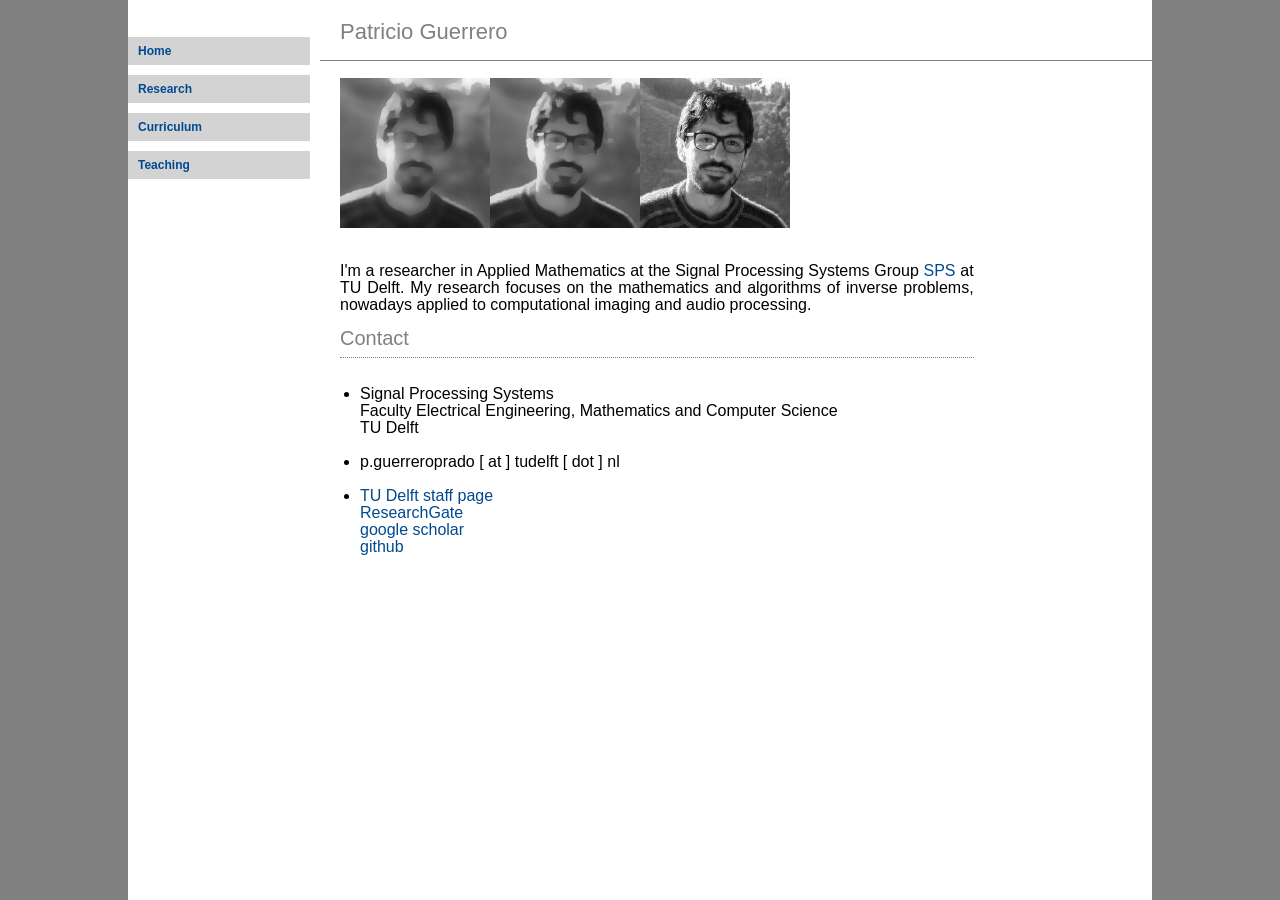
==== index.html @ 7c43b046 "2026version V0" ====
<html>
<head>
<META http-equiv="Content-Type" content="text/html; charset=UTF-8">
<title>
Patricio Guerrero 
</title>
</head>
<LINK rel="stylesheet" type="text/css" href="./estilo.css" media="screen">
<frameset cols=10%,15%,65%,10% border="0" >
	<frame src=nada.html noresize>
	<frame src=menu.html name="menu">
	<frame src=home.html name="home">
	<frame src=nada.html noresize>
</frameset>
---- estilo.css ----
* {
	margin: 0;
	padding: 0;
}

body {
background: white;
font-family: Arial, Helvetica, sans-serif;
font-size: 16px;
line-height: 17px;
color: black
}

a {
text-decoration: none;
color: #004990;
}
a:hover {
text-decoration: underline;
color: #111;
}

#wrap {
margin: 0 auto;
width: 700px;
background: #fff;
}

#header {
height: 60px;
border-bottom: 1pt solid gray;  /* dotted */
}
#header h1 {
font-size: 22px;
font-weight: 100;
letter-spacing: +0px;
padding: 23px 0 0 20px;
color: #808080;
}
#header h1 a { 
color: #aaa;
text-decoration: none;
font-weight: 100;
letter-spacing: -2px;
}
#header h1 a:hover {
color: #111;
}


#header h2 {
font-size: 19px;
color: #111;
padding: 5px 0 0 20px;
letter-spacing: -1px;
font-weight: 100;
}

#menu {
height: 30px;
line-height: 30px;
border-top: 1px dotted #555;
border-bottom: 1px dotted #555;
}
#menu ul {
list-style-type: none;
padding-left: 20px;
}
#menu ul li {
display: block;
float: left;
}
#menu ul li a {
padding: 0 20px 0 0;
text-decoration: none;
font-weight: 100;
font-size: 14px;
color: #004990;
}
#menu ul li a:hover {
color: #004990;
text-decoration: none;
font-weight: 600;
}

#content {
padding: 0 20px 20px 20px;
}



.middle {
float: center;
width: 80%;
text-align: justify;
}
.middle h2 {
font-size: 20px;
font-weight: 100;
color: gray;
border-bottom: 1pt dotted gray;
padding: 17px 10 10px 0;
}
.middle h2 a {
text-decoration: none;
color: #004990;
}
.middle h2 a:hover {
color: #111;
}
.middle ul {
padding: 10px 0 15px 20px;
}
.middle ol {
padding: 10px 0 15px 20px;
}




.left {
float: left;
width: 95%;
margin-top: 10px;
background: white;
}
.left h2 {
margin: 10px 0 0 0;
padding-left: 10px;
height: 28px;
line-height: 28px;
color: #fff;
font-size: 12px;
background:  LightGray;
}
.left ul {
padding: 10px 0 15px 20px;
list-style-type: square;
color: #788BBD;
}
.left ul li a {
color: #fff;
text-decoration: none;
font-size: 13px;
font-weight: 100;
}
.left ul li a:hover {
color: #fff;
font-weight: 600;
}

#footer {
height: 30px;
line-height: 30px;
background: #657983;
text-align: center;
font-size: 11px;
color: #fff;
}
#footer a { color: #fff; }

table {
  margin: 0;
  border: 0;
  width: 90%;
  font-size: 100%;
  font: inherit;
  vertical-align: baseline;
}

th, td {
    padding: 5px;
    text-align: left;
    border-bottom: 1px solid #ddd;
}
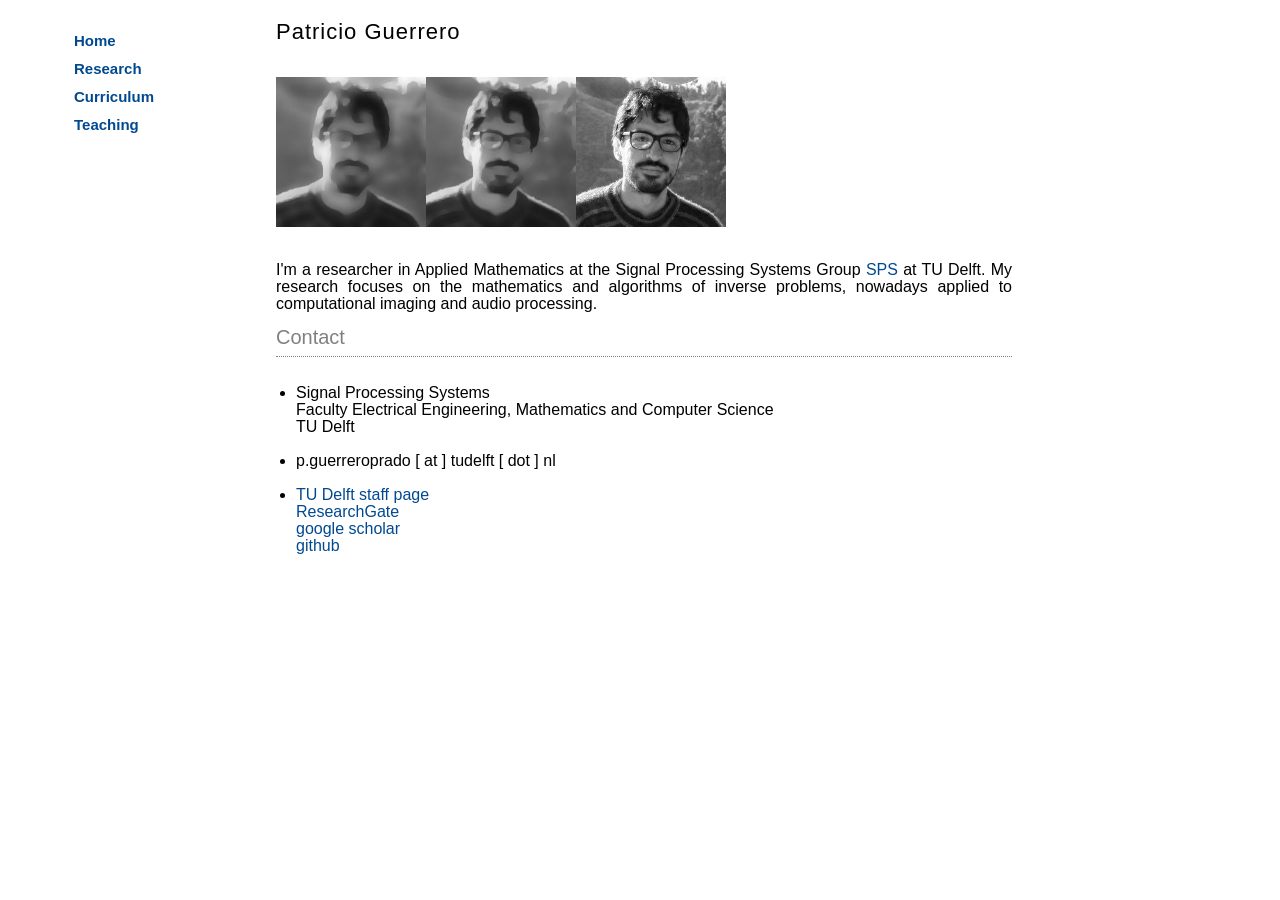
==== commit 0957f498: "updated cv and siamop26" ====
--- a/index.html
+++ b/index.html
@@ -6,7 +6,7 @@
 </title>
 </head>
 <LINK rel="stylesheet" type="text/css" href="./estilo.css" media="screen">
-<frameset cols=10%,15%,65%,10% border="0" >
+<frameset cols=5%,15%,75%,5% border="0" >
 	<frame src=nada.html noresize>
 	<frame src=menu.html name="menu">
 	<frame src=home.html name="home">
--- a/estilo.css
+++ b/estilo.css
@@ -23,19 +23,19 @@
 #wrap {
 margin: 0 auto;
 width: 700px;
-background: #fff;
+background: white;
 }
 
 #header {
 height: 60px;
-border-bottom: 1pt solid gray;  /* dotted */
+border-bottom: 0pt dotted gray;  /* dotted */
 }
 #header h1 {
 font-size: 22px;
 font-weight: 100;
-letter-spacing: +0px;
+letter-spacing: +1px;
 padding: 23px 0 0 20px;
-color: #808080;
+color: black;
 }
 #header h1 a { 
 color: #aaa;
@@ -125,13 +125,13 @@
 background: white;
 }
 .left h2 {
-margin: 10px 0 0 0;
+margin: 0px 0 0 0;
 padding-left: 10px;
 height: 28px;
 line-height: 28px;
 color: #fff;
-font-size: 12px;
-background:  LightGray;
+font-size: 15px;
+background:  white;
 }
 .left ul {
 padding: 10px 0 15px 20px;
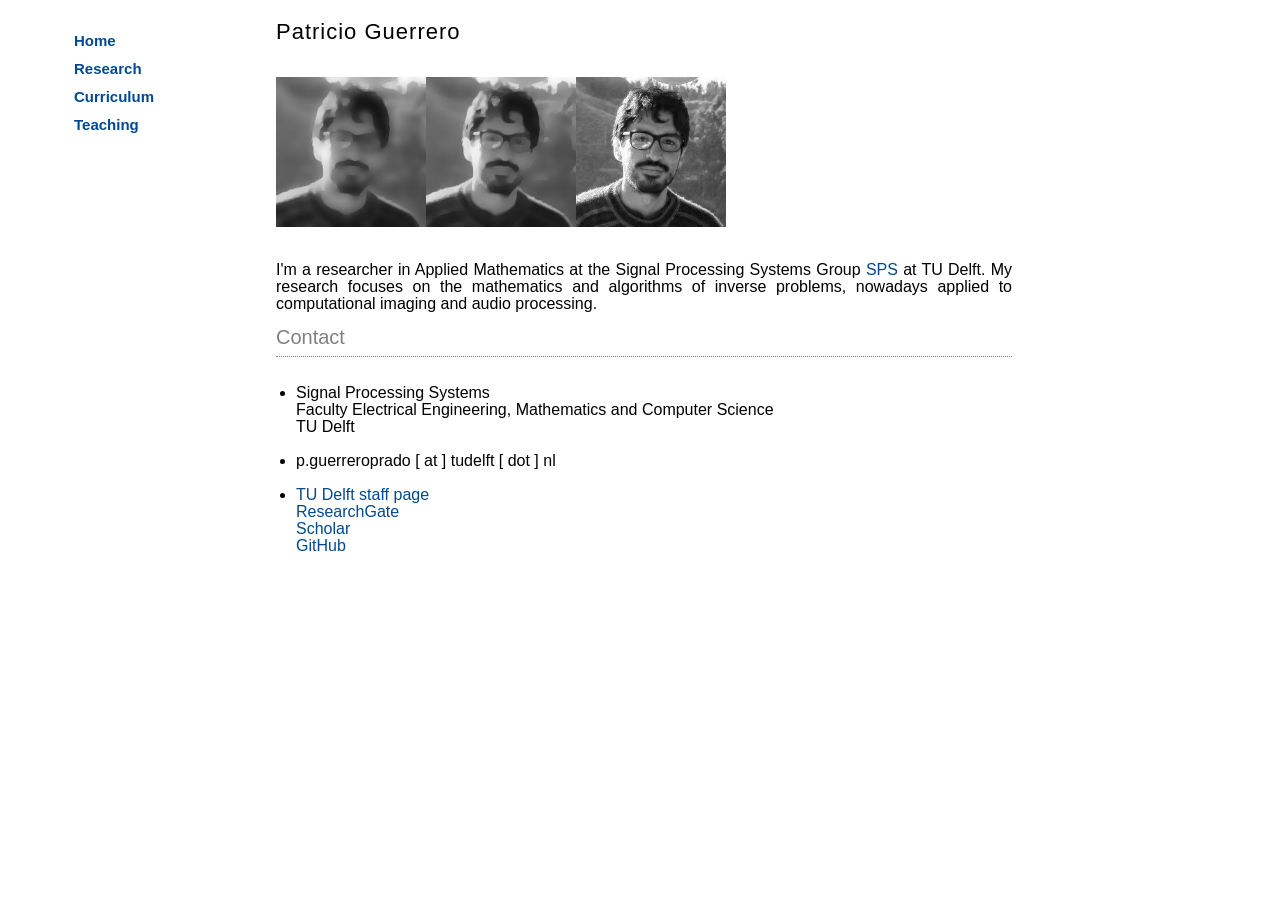
==== commit 9cee7c8e: "html/css clean up" ====
--- a/index.html
+++ b/index.html
@@ -1,20 +1,19 @@
-<html>
-<head>
-<META http-equiv="Content-Type" content="text/html; charset=UTF-8">
-<title>
-Patricio Guerrero 
-</title>
-</head>
-<LINK rel="stylesheet" type="text/css" href="./estilo.css" media="screen">
-<frameset cols=5%,15%,75%,5% border="0" >
-	<frame src=nada.html noresize>
-	<frame src=menu.html name="menu">
-	<frame src=home.html name="home">
-	<frame src=nada.html noresize>
-</frameset>
-
-
-
-
-	
-
+<!DOCTYPE HTML PUBLIC "-//W3C//DTD HTML 4.01 Frameset//EN" "http://www.w3.org/TR/html4/frameset.dtd">
+<html>
+<head>
+<meta http-equiv="Content-Type" content="text/html; charset=UTF-8">
+<title>Patricio Guerrero</title>
+<link rel="stylesheet" type="text/css" href="./estilo.css" media="screen">
+</head>
+<frameset cols="5%,15%,75%,5%" border="0">
+    <frame src="nada.html" noresize>
+    <frame src="menu.html" name="menu">
+    <frame src="home.html" name="home">
+    <frame src="nada.html" noresize>
+    <noframes>
+        <body>
+            <p>This site uses frames. Please open <a href="home.html">the home page</a>.</p>
+        </body>
+    </noframes>
+</frameset>
+</html>
--- a/estilo.css
+++ b/estilo.css
@@ -8,7 +8,7 @@
 font-family: Arial, Helvetica, sans-serif;
 font-size: 16px;
 line-height: 17px;
-color: black
+color: black;
 }
 
 a {
@@ -33,7 +33,7 @@
 #header h1 {
 font-size: 22px;
 font-weight: 100;
-letter-spacing: +1px;
+letter-spacing: 1px;
 padding: 23px 0 0 20px;
 color: black;
 }
@@ -90,7 +90,6 @@
 
 
 .middle {
-float: center;
 width: 80%;
 text-align: justify;
 }
@@ -99,7 +98,7 @@
 font-weight: 100;
 color: gray;
 border-bottom: 1pt dotted gray;
-padding: 17px 10 10px 0;
+padding: 17px 10px 10px 0;
 }
 .middle h2 a {
 text-decoration: none;
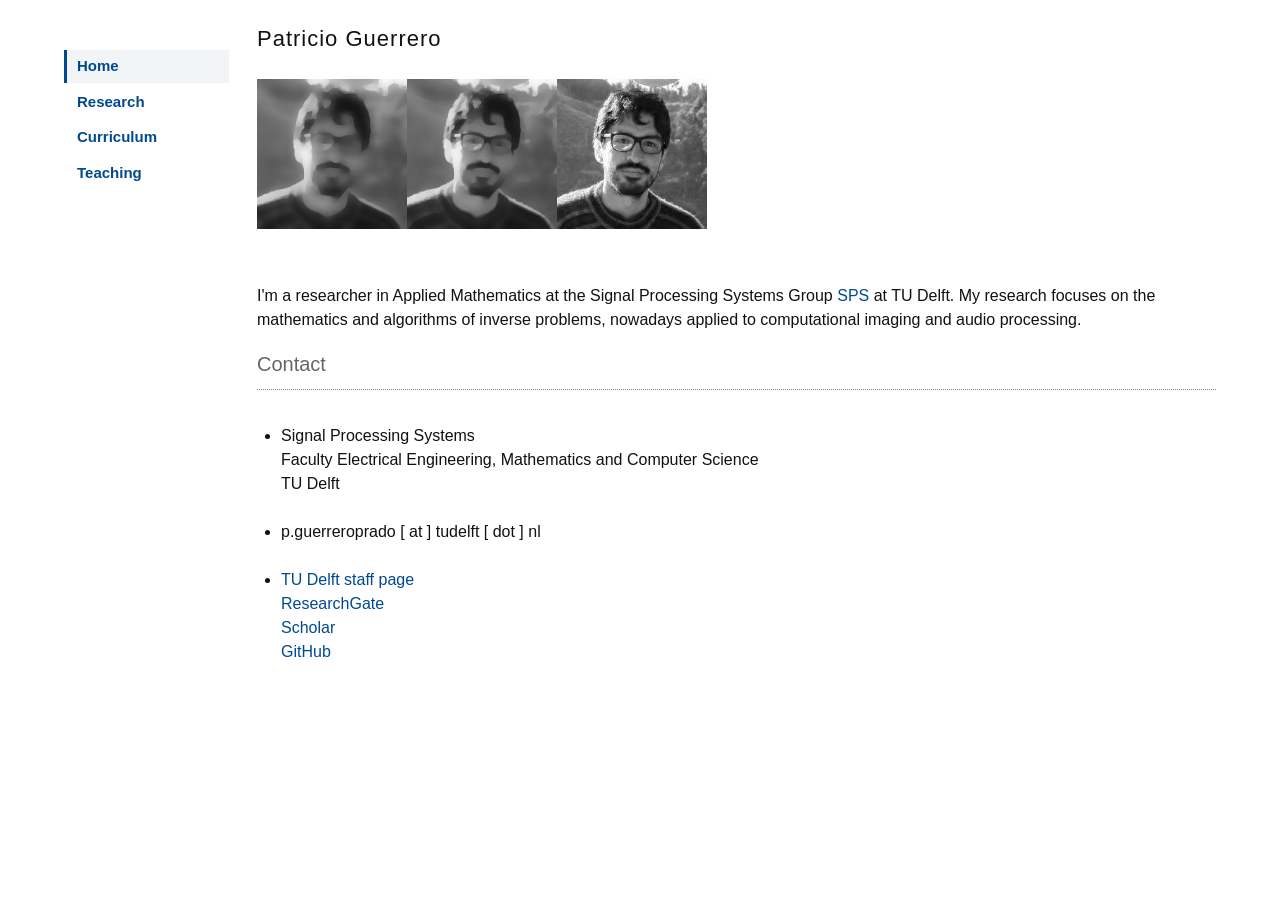
==== commit a05c6ca2: "frameless" ====
--- a/index.html
+++ b/index.html
@@ -1,19 +1,63 @@
-<!DOCTYPE HTML PUBLIC "-//W3C//DTD HTML 4.01 Frameset//EN" "http://www.w3.org/TR/html4/frameset.dtd">
-<html>
+<!doctype html>
+<html lang="en">
 <head>
-<meta http-equiv="Content-Type" content="text/html; charset=UTF-8">
-<title>Patricio Guerrero</title>
-<link rel="stylesheet" type="text/css" href="./estilo.css" media="screen">
+  <meta charset="utf-8">
+  <meta name="viewport" content="width=device-width, initial-scale=1">
+  <title>Home — Patricio Guerrero</title>
+  <link rel="stylesheet" href="estilo.css">
 </head>
-<frameset cols="5%,15%,75%,5%" border="0">
-    <frame src="nada.html" noresize>
-    <frame src="menu.html" name="menu">
-    <frame src="home.html" name="home">
-    <frame src="nada.html" noresize>
-    <noframes>
-        <body>
-            <p>This site uses frames. Please open <a href="home.html">the home page</a>.</p>
-        </body>
-    </noframes>
-</frameset>
+<body>
+  <a class="skip-link" href="#content">Skip to content</a>
+  <div class="layout">
+    <nav class="navigation" aria-label="Main navigation">
+        <a href="index.html" aria-current="page">Home</a>
+        <a href="research.html">Research</a>
+        <a href="cv.html">Curriculum</a>
+        <a href="teaching.html">Teaching</a>
+    </nav>
+    <div class="page">
+      <header><h1>Patricio Guerrero</h1></header>
+      <main id="content" class="middle" tabindex="-1"> 
+
+	    <BR>	
+ 
+ 
+	  <img src="./foto.jpeg" name="graphics1" align="bottom" border="0" height="150" alt="Patricio Guerrero">
+ 
+	  <BR><BR>
+
+	  <br> I'm a researcher in Applied Mathematics at
+	  the Signal Processing Systems Group <a
+						href="https://sps.ewi.tudelft.nl/" target="_blank" rel="noopener noreferrer">SPS</a> at TU Delft. My research focuses on the mathematics and algorithms of inverse problems, nowadays applied to computational imaging and audio processing. 
+
+	  <br>
+
+	<!-- <br>My
+	  thesis "Three-dimensional reconstruction of flat heritage
+	  objects based on Compton scattering tomography" was
+	  supervised by <a
+	  href="https://dumas.perso.math.cnrs.fr/" target="_blank" rel="noopener noreferrer">Laurent Dumas</a>, <a
+	  href="http://perso-etis.ensea.fr/nguyen-verger/" target="_blank" rel="noopener noreferrer">Mai Nguyen</a> and <a
+	  href="http://ipanema.cnrs.fr/directory-1/article/serge-cohen"
+	  target="_blank" rel="noopener noreferrer">Serge Cohen</a>, defended on July 5, 2018. <br> -->
+
+
+	  <H2>Contact</h2><br>
+	  <ul>
+	  <li>Signal Processing Systems<BR>
+	  Faculty Electrical Engineering, Mathematics and Computer Science <BR>
+          TU Delft </li><BR>
+	  
+	  <li>p.guerreroprado [ at ] tudelft [ dot ] nl<BR>
+	  </li><BR>
+	  <li> <a href="https://sps.ewi.tudelft.nl/People/bio.php?id=1151" target="_blank" rel="noopener noreferrer">TU Delft staff page</a><br>
+	   <a href="https://www.researchgate.net/profile/Patricio-Guerrero-3" target="_blank" rel="noopener noreferrer">ResearchGate</a><br>
+	   <a href="https://scholar.google.com/citations?user=97jr56wAAAAJ&hl=en&authuser=2" target="_blank" rel="noopener noreferrer">Scholar</a><br>
+	   <a href="https://github.com/patoguerrero" target="_blank" rel="noopener noreferrer">GitHub</a></li>
+	  </ul>
+
+	</main>
+    </div>
+  </div>
+</body>
 </html>
--- a/estilo.css
+++ b/estilo.css
@@ -1,174 +1,28 @@
-* {
-	margin: 0;
-	padding: 0;
+* { box-sizing: border-box; }
+body { margin: 0; background: white; color: #111; font: 16px/1.5 Arial, Helvetica, sans-serif; }
+a { color: #004990; text-decoration: none; }
+a:hover { color: #111; text-decoration: underline; }
+a:focus-visible { outline: 2px solid #004990; outline-offset: 4px; }
+.layout { display: grid; grid-template-columns: 165px minmax(0, 1fr); gap: 28px; width: 90%; max-width: 1180px; margin: 0 auto; }
+.navigation { position: sticky; top: 24px; align-self: start; display: flex; flex-direction: column; gap: 3px; padding-top: 26px; }
+.navigation a { padding: 5px 10px; font-size: 15px; font-weight: bold; border-left: 3px solid transparent; }
+.navigation a[aria-current="page"] { border-color: #004990; background: #f2f5f8; }
+.page { min-width: 0; padding-bottom: 40px; }
+h1 { margin: 0; padding: 22px 0 0; font-size: 22px; font-weight: 400; letter-spacing: 1px; }
+.middle { overflow-wrap: anywhere; text-align: left; }
+.middle h2 { margin: 0; padding: 17px 0 10px; font-size: 20px; font-weight: 400; color: #666; border-bottom: 1px dotted gray; }
+.middle ul, .middle ol { margin: 0; padding: 10px 0 15px 24px; }
+img { max-width: 100%; object-fit: contain; }
+table { width: 100%; border-collapse: collapse; font: inherit; }
+th, td { padding: 7px 5px; text-align: left; vertical-align: top; border-bottom: 1px solid #ddd; }
+td:first-child { width: 200px; }
+.skip-link { position: absolute; left: 12px; top: -100px; padding: 8px; background: white; z-index: 2; }
+.skip-link:focus { top: 8px; }
+@media (max-width: 700px) {
+  .layout { display: block; width: auto; margin: 0 18px; }
+  .navigation { position: static; flex-direction: row; flex-wrap: wrap; gap: 4px 8px; padding: 14px 0; border-bottom: 1px solid #ddd; }
+  .navigation a { padding: 5px 4px; border-left: 0; border-bottom: 2px solid transparent; }
+  h1 { padding-top: 18px; }
+  td:first-child { width: 30%; }
 }
-
-body {
-background: white;
-font-family: Arial, Helvetica, sans-serif;
-font-size: 16px;
-line-height: 17px;
-color: black;
-}
-
-a {
-text-decoration: none;
-color: #004990;
-}
-a:hover {
-text-decoration: underline;
-color: #111;
-}
-
-#wrap {
-margin: 0 auto;
-width: 700px;
-background: white;
-}
-
-#header {
-height: 60px;
-border-bottom: 0pt dotted gray;  /* dotted */
-}
-#header h1 {
-font-size: 22px;
-font-weight: 100;
-letter-spacing: 1px;
-padding: 23px 0 0 20px;
-color: black;
-}
-#header h1 a { 
-color: #aaa;
-text-decoration: none;
-font-weight: 100;
-letter-spacing: -2px;
-}
-#header h1 a:hover {
-color: #111;
-}
-
-
-#header h2 {
-font-size: 19px;
-color: #111;
-padding: 5px 0 0 20px;
-letter-spacing: -1px;
-font-weight: 100;
-}
-
-#menu {
-height: 30px;
-line-height: 30px;
-border-top: 1px dotted #555;
-border-bottom: 1px dotted #555;
-}
-#menu ul {
-list-style-type: none;
-padding-left: 20px;
-}
-#menu ul li {
-display: block;
-float: left;
-}
-#menu ul li a {
-padding: 0 20px 0 0;
-text-decoration: none;
-font-weight: 100;
-font-size: 14px;
-color: #004990;
-}
-#menu ul li a:hover {
-color: #004990;
-text-decoration: none;
-font-weight: 600;
-}
-
-#content {
-padding: 0 20px 20px 20px;
-}
-
-
-
-.middle {
-width: 80%;
-text-align: justify;
-}
-.middle h2 {
-font-size: 20px;
-font-weight: 100;
-color: gray;
-border-bottom: 1pt dotted gray;
-padding: 17px 10px 10px 0;
-}
-.middle h2 a {
-text-decoration: none;
-color: #004990;
-}
-.middle h2 a:hover {
-color: #111;
-}
-.middle ul {
-padding: 10px 0 15px 20px;
-}
-.middle ol {
-padding: 10px 0 15px 20px;
-}
-
-
-
-
-.left {
-float: left;
-width: 95%;
-margin-top: 10px;
-background: white;
-}
-.left h2 {
-margin: 0px 0 0 0;
-padding-left: 10px;
-height: 28px;
-line-height: 28px;
-color: #fff;
-font-size: 15px;
-background:  white;
-}
-.left ul {
-padding: 10px 0 15px 20px;
-list-style-type: square;
-color: #788BBD;
-}
-.left ul li a {
-color: #fff;
-text-decoration: none;
-font-size: 13px;
-font-weight: 100;
-}
-.left ul li a:hover {
-color: #fff;
-font-weight: 600;
-}
-
-#footer {
-height: 30px;
-line-height: 30px;
-background: #657983;
-text-align: center;
-font-size: 11px;
-color: #fff;
-}
-#footer a { color: #fff; }
-
-table {
-  margin: 0;
-  border: 0;
-  width: 90%;
-  font-size: 100%;
-  font: inherit;
-  vertical-align: baseline;
-}
-
-th, td {
-    padding: 5px;
-    text-align: left;
-    border-bottom: 1px solid #ddd;
-}
+@media print { .navigation, .skip-link { display: none; } .layout { display: block; width: 100%; } }
